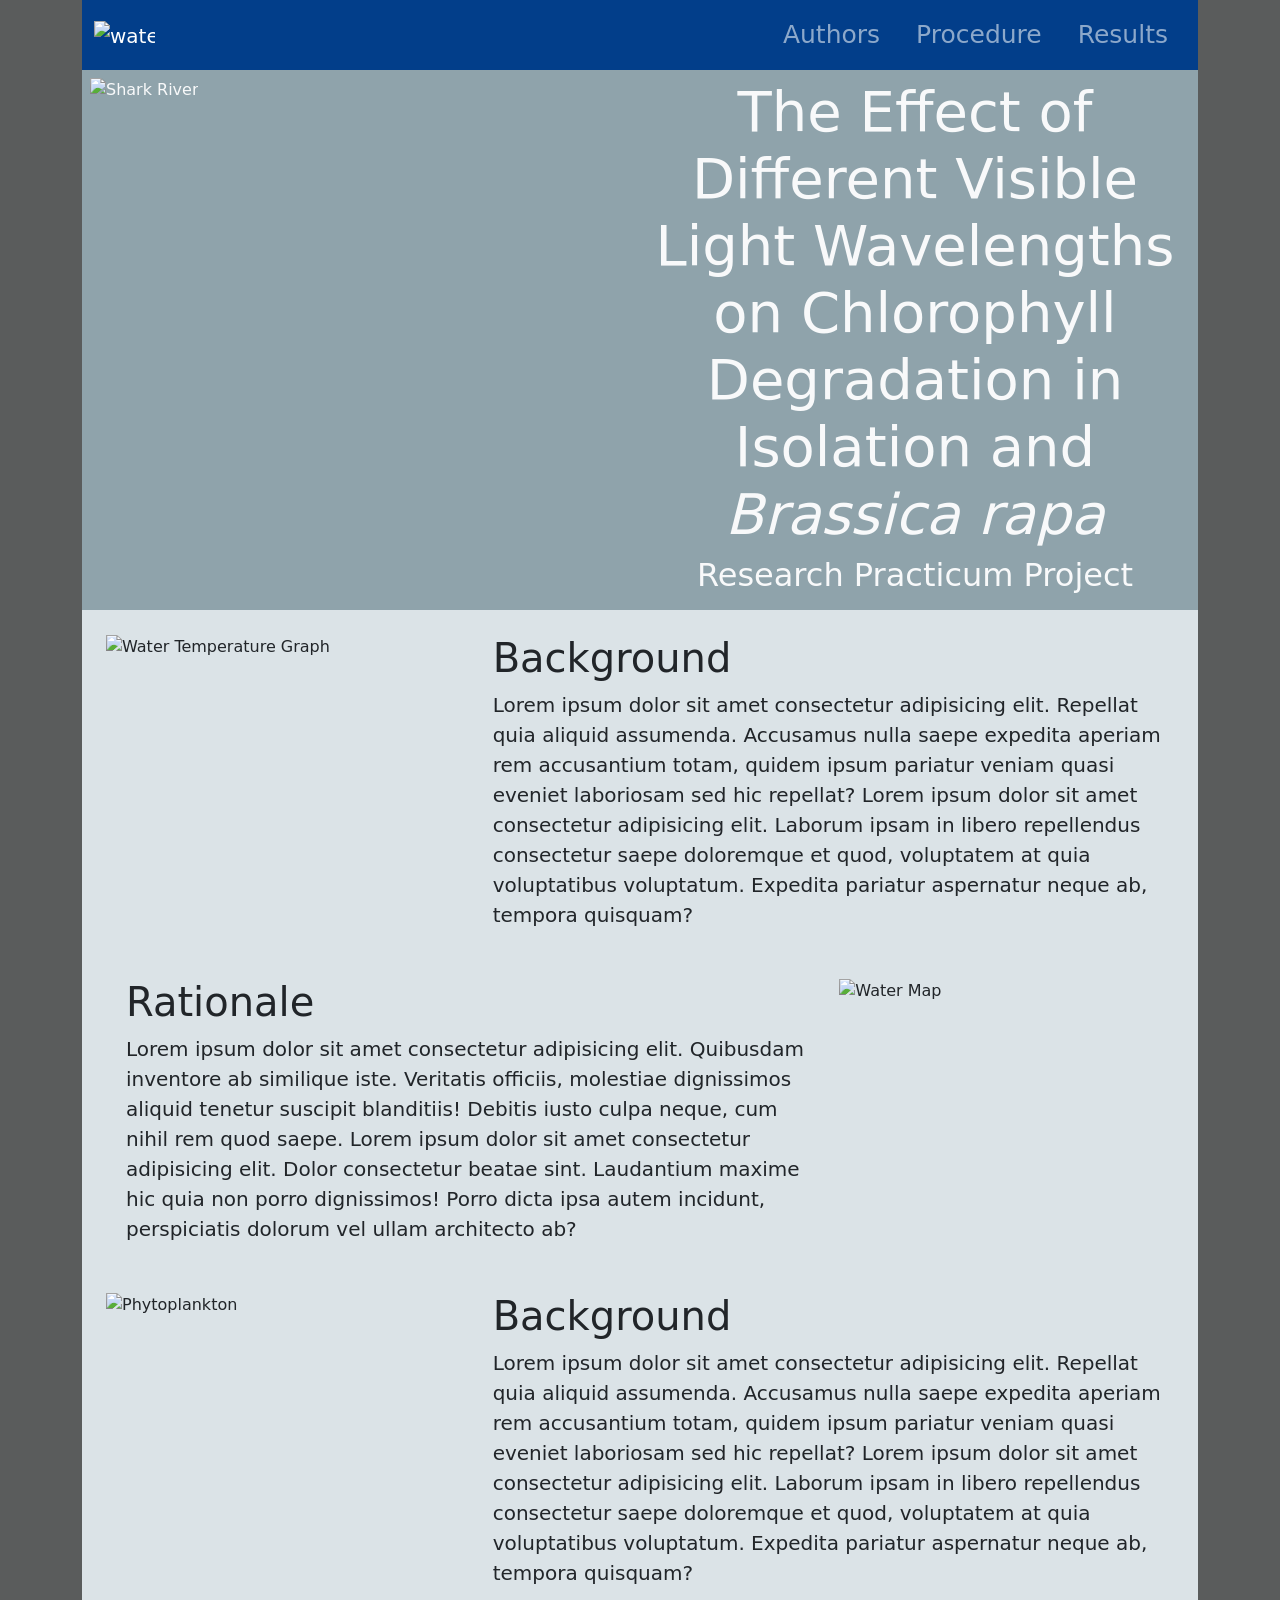
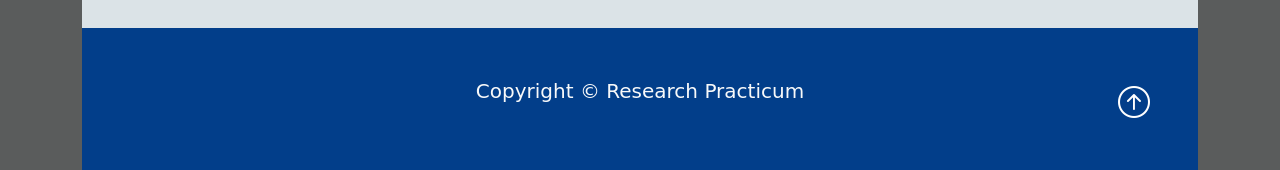
==== index.html @ 035a1fd1 "First Content Revision Changed HTML content to reflect research project; more changes are still pend" ====
<!DOCTYPE html>
<html lang="en">

<head>
    <meta charset="UTF-8">
    <meta name="viewport" content="width=device-width, initial-scale=1.0">
    <title>Activity 2.1.5-Demo</title>
    <link href="https://cdn.jsdelivr.net/npm/bootstrap@5.3.8/dist/css/bootstrap.min.css" rel="stylesheet"
        integrity="sha384-sRIl4kxILFvY47J16cr9ZwB07vP4J8+LH7qKQnuqkuIAvNWLzeN8tE5YBujZqJLB" crossorigin="anonymous">

    <link rel="stylesheet" href="https://cdn.jsdelivr.net/npm/bootstrap-icons@1.13.1/font/bootstrap-icons.min.css">

    <link rel="stylesheet" href="styles.css">

    <script src="https://cdn.jsdelivr.net/npm/bootstrap@5.3.8/dist/js/bootstrap.bundle.min.js"
        integrity="sha384-FKyoEForCGlyvwx9Hj09JcYn3nv7wiPVlz7YYwJrWVcXK/BmnVDxM+D2scQbITxI"
        crossorigin="anonymous"></script>
</head>

<body class="body">
    <div class="container-lg min-vh-100">
        <header>
            <!-- Navbar -->
            <nav class="navbar navbar-expand-lg nav-background-color" data-bs-theme="dark">
                <div class="container">
                    <a href="#" class="navbar-brand"> <!-- Website Brand -->
                        <img src="img/droplet.png" alt="water logo" class="d-inline-block align-text-top w-50">
                    </a>

                    <!-- Hamburger Menu Button -->
                    <button class="navbar-toggler" type="button" data-bs-toggle="collapse" data-bs-target="#navmenu">
                        <span class="navbar-toggler-icon"></span>
                    </button>

                    <!-- Collapsible navbar menu with custom hover underline CSS animation -->
                    <div class="collapse navbar-collapse" id="navmenu"> <!-- Links to hamburger icon -->
                        <ul class="navbar-nav ms-auto"> <!-- ms-auto provides auto margin spacing -->
                            <li class="nav-itm">
                                <a href="authors.html"
                                    class="nav-link hover-underline-animation nav-menu-item">Authors</a>
                            </li>
                            <li class="nav-itm">
                                <a href="procedure.html"
                                    class="nav-link hover-underline-animation nav-menu-item">Procedure</a>
                            </li>
                            <li class="nav-itm">
                                <a href="results.html"
                                    class="nav-link hover-underline-animation nav-menu-item">Results</a>
                            </li>
                        </ul>
                    </div>
                </div>
            </nav>
        </header>

        <!-- Showcase -->
        <section class="showcase text-light p-2 text-center">
            <div class="container">
                <div class="row">
                    <div class="col-sm-6 p-0 d-flex align-center">
                        <img src="img/img-5509.jpg" alt="Shark River" class="img-fluid">
                        <!-- img-fluid won't expand image larger than the container and will scale
                             appropriately if the browster gets narrower than the image's set width -->
                    </div>
                    <div class="col-sm-6 p-0 d-flex align-center">
                        <div class="container">
                            <h1 class="display-4">The Effect of Different Visible Light Wavelengths on Chlorophyll Degradation in Isolation and <em>Brassica rapa</em></h1>
                            <!-- display-4 will make the <h1> stand out -->
                            <h2>Research Practicum Project</h2>
                        </div>
                    </div>
                </div>
            </div>
        </section>

        <!--Overview-->
        <section class="overview text-dark p-2 text-left">
            <div class="container">
                <div class="row">
                    <div class="col-sm-4 p-3">
                        <img src="img/19418.jpeg" alt="Water Temperature Graph" class="img-fluid">
                    </div>
                    <div class="col-sm-8 p-3">
                        <h1 class="overview-left-padding">Background</h1> <!-- overview-left-padding-->
                        <p class="lead overview-font overview-left-padding">
                            Lorem ipsum dolor sit amet consectetur adipisicing elit. Repellat quia aliquid assumenda.
                            Accusamus nulla saepe expedita aperiam rem accusantium totam, quidem ipsum pariatur veniam 
                            quasi eveniet laboriosam sed hic repellat? Lorem ipsum dolor sit amet consectetur adipisicing elit.
                            Laborum ipsam in libero repellendus consectetur saepe doloremque et quod, voluptatem at quia
                            voluptatibus voluptatum. Expedita pariatur aspernatur neque ab, tempora quisquam?
                        </p>
                    </div>
                </div>

                <div class="row">
                    <div class="col-sm-8 p-3">
                        <h1 class="overview-left-padding">Rationale</h1> <!-- overview-left-padding-->
                        <p class="lead overview-font overview-left-padding">
                            Lorem ipsum dolor sit amet consectetur adipisicing elit. Quibusdam inventore ab similique iste.
                            Veritatis officiis, molestiae dignissimos aliquid tenetur suscipit blanditiis! Debitis iusto culpa neque,
                            cum nihil rem quod saepe. Lorem ipsum dolor sit amet consectetur adipisicing elit. Dolor consectetur beatae sint.
                            Laudantium maxime hic quia non porro dignissimos! Porro dicta ipsa autem incidunt, perspiciatis dolorum vel ullam architecto ab?
                        </p>
                    </div>
                    <div class="col-sm-4 p-3">
                        <img src="img/watermap.jpg" alt="Water Map" class="img-fluid">
                    </div>
                </div>

                <div class="row">
                    <div class="col-sm-4 p-3">
                        <img src="img/phytoplankton-pnas.jpg" alt="Phytoplankton" class="img-fluid">
                    </div>
                    <div class="col-sm-8 p-3">
                        <h1 class="overview-left-padding">Background</h1> <!-- overview-left-padding-->
                        <p class="lead overview-font overview-left-padding">
                            Lorem ipsum dolor sit amet consectetur adipisicing elit.
                            Repellat quia aliquid assumenda. Accusamus nulla saepe expedita aperiam rem accusantium totam,
                            quidem ipsum pariatur veniam quasi eveniet laboriosam sed hic repellat? Lorem ipsum dolor sit amet consectetur adipisicing elit.
                            Laborum ipsam in libero repellendus consectetur saepe doloremque et quod, voluptatem at quia voluptatibus voluptatum.
                            Expedita pariatur aspernatur neque ab, tempora quisquam?
                        </p>
                    </div>
                </div>
            </div>
        </section>

        <footer class="p-5 footer text-light text-center position-relative">
            <div class="container">
                <p class="lead">Copyright &copy; Research Practicum</p>
                <a href="#" class="position-absolute bottom-0 end-0 p-5">
                    <i class="bi bi-arrow-up-circle h2 icon-white"></i>
                </a>
            </div>
        </footer>
    </div>
</body>

</html>
---- styles.css ----
/* ----------------- Class CSS ----------------- */

.about{
    width:400px;
    margin: auto;
}

.about-team{
    color:rgb(82, 81, 81)
}

.authors{
    background-color: #dbe3e7;
}

.body{
    background-color: rgb(90, 92, 92);
}

.chartjs-sample{
    background-color: #8fa3ab;
}

.footer{                
    background-color: #023E8A;
}

.icon-white{            /* Arrow icon at bottom of page */
    color: #FFFFFF;
}

.nav-background-color{   /* navbar background color */
    background-color: #023E8A;
}

.nav-menu-item{               /* navbar link text properties */
    font-size:25px;
    margin-left: 10px;
    margin-right: 10px;
}

.overview{
    background-color: #dbe3e7;
}

.overview-left-padding{
    padding-left: 20px;
}

.overview-right-padding{  
    padding-right: 20px;
}

.procedure{
    background-color: #dbe3e7;
    padding: 1px;
}

.showcase{
    background-color: #8fa3ab; /*#0096c7*/
}

/* ----------------- ID CSS ----------------- */

/* -----------------Underline Animation CSS -----------------*/
#chart-wrapper{
    margin: auto;
    padding: 10px; 
    min-height: 400px;
    background-color: whitesmoke !important;
    justify-content: center;
    align-items: center;  
}



.hover-underline-animation {
    display: inline-block;
    position: relative;
    /*color: #0087ca;*/
  }
  
.hover-underline-animation:after {
    content: '';
    position: absolute;
    width: 100%;
    transform: scaleX(0);
    height: 2px;
    bottom: 0;
    left: 0;
    background-color: #eae6e6;
    /*transform-origin: bottom right;*/
    transition: transform 0.35s ease-out;
}
  
.hover-underline-animation:hover:after {
    transform: scaleX(1);
    /*transform-origin: bottom left;*/
}
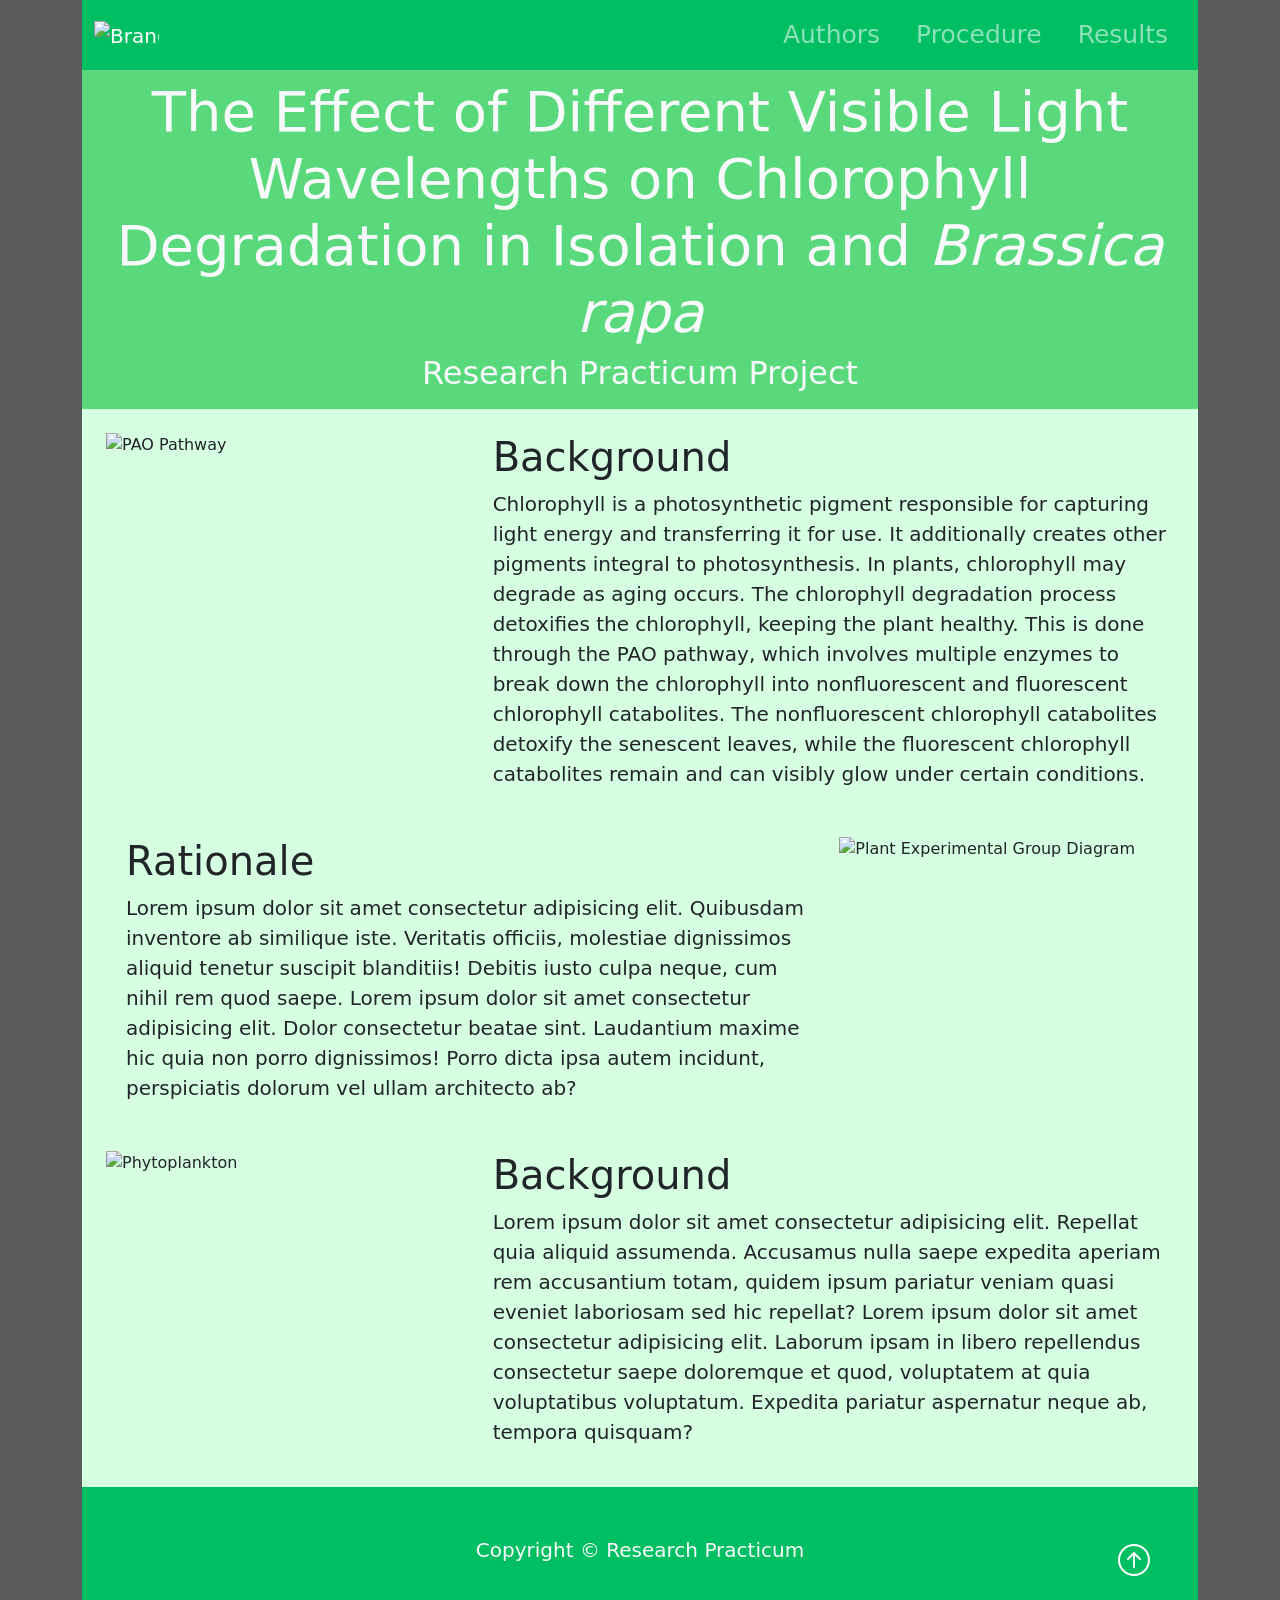
==== commit 5c6782ec: "Third Content Revision + CSS Transitions - included background content on main page - renamed image " ====
--- a/index.html
+++ b/index.html
@@ -24,7 +24,7 @@
             <nav class="navbar navbar-expand-lg nav-background-color" data-bs-theme="dark">
                 <div class="container">
                     <a href="#" class="navbar-brand"> <!-- Website Brand -->
-                        <img src="img/droplet.png" alt="water logo" class="d-inline-block align-text-top w-50">
+                        <img src="img/droplet.png" alt="Brand Logo" class="d-inline-block align-text-top w-50">
                     </a>
 
                     <!-- Hamburger Menu Button -->
@@ -57,12 +57,7 @@
         <section class="showcase text-light p-2 text-center">
             <div class="container">
                 <div class="row">
-                    <div class="col-sm-6 p-0 d-flex align-center">
-                        <img src="img/img-5509.jpg" alt="Shark River" class="img-fluid">
-                        <!-- img-fluid won't expand image larger than the container and will scale
-                             appropriately if the browster gets narrower than the image's set width -->
-                    </div>
-                    <div class="col-sm-6 p-0 d-flex align-center">
+                    <div class="col-sm-12 p-0 d-flex align-center">
                         <div class="container">
                             <h1 class="display-4">The Effect of Different Visible Light Wavelengths on Chlorophyll Degradation in Isolation and <em>Brassica rapa</em></h1>
                             <!-- display-4 will make the <h1> stand out -->
@@ -78,16 +73,15 @@
             <div class="container">
                 <div class="row">
                     <div class="col-sm-4 p-3">
-                        <img src="img/19418.jpeg" alt="Water Temperature Graph" class="img-fluid">
+                        <img src="img/19418.jpeg" alt="PAO Pathway" class="img-fluid img-trans">
                     </div>
                     <div class="col-sm-8 p-3">
                         <h1 class="overview-left-padding">Background</h1> <!-- overview-left-padding-->
                         <p class="lead overview-font overview-left-padding">
-                            Lorem ipsum dolor sit amet consectetur adipisicing elit. Repellat quia aliquid assumenda.
-                            Accusamus nulla saepe expedita aperiam rem accusantium totam, quidem ipsum pariatur veniam 
-                            quasi eveniet laboriosam sed hic repellat? Lorem ipsum dolor sit amet consectetur adipisicing elit.
-                            Laborum ipsam in libero repellendus consectetur saepe doloremque et quod, voluptatem at quia
-                            voluptatibus voluptatum. Expedita pariatur aspernatur neque ab, tempora quisquam?
+                            Chlorophyll is a photosynthetic pigment responsible for capturing light energy and transferring it for use. It additionally creates other pigments integral to photosynthesis.
+                            In plants, chlorophyll may degrade as aging occurs. The chlorophyll degradation process detoxifies the chlorophyll, keeping the plant healthy. This is done through the PAO pathway, 
+                            which involves multiple enzymes to break down the chlorophyll into nonfluorescent and fluorescent chlorophyll catabolites. The nonfluorescent chlorophyll catabolites detoxify the senescent leaves, 
+                            while the fluorescent chlorophyll catabolites remain and can visibly glow under certain conditions.
                         </p>
                     </div>
                 </div>
@@ -103,13 +97,13 @@
                         </p>
                     </div>
                     <div class="col-sm-4 p-3">
-                        <img src="img/watermap.jpg" alt="Water Map" class="img-fluid">
+                        <img src="img/watermap.jpg" alt="Plant Experimental Group Diagram" class="img-fluid img-trans">
                     </div>
                 </div>
 
                 <div class="row">
                     <div class="col-sm-4 p-3">
-                        <img src="img/phytoplankton-pnas.jpg" alt="Phytoplankton" class="img-fluid">
+                        <img src="img/phytoplankton-pnas.jpg" alt="Phytoplankton" class="img-fluid img-trans">
                     </div>
                     <div class="col-sm-8 p-3">
                         <h1 class="overview-left-padding">Background</h1> <!-- overview-left-padding-->
--- a/styles.css
+++ b/styles.css
@@ -1,8 +1,13 @@
 /* ----------------- Class CSS ----------------- */
 
-.about{
+.about {
     width:400px;
     margin: auto;
+    transition: transform 0.5s cubic-bezier(0.175, 0.885, 0.32, 1.875) 0s;
+}   
+
+.about:hover {
+    transform: rotate(5deg);
 }
 
 .about-team{
@@ -10,7 +15,7 @@
 }
 
 .authors{
-    background-color: #dbe3e7;
+    background-color: #d6ffe1;
 }
 
 .body{
@@ -22,15 +27,23 @@
 }
 
 .footer{                
-    background-color: #023E8A;
+    background-color: #00bf63;
 }
 
 .icon-white{            /* Arrow icon at bottom of page */
     color: #FFFFFF;
 }
 
+.img-trans {
+    transition: transform 0.5s cubic-bezier(0.175, 0.885, 0.32, 1.875) 0s;
+}
+
+.img-trans:hover {
+    transform: rotate(5deg);
+}
+
 .nav-background-color{   /* navbar background color */
-    background-color: #023E8A;
+    background-color: #00bf63;
 }
 
 .nav-menu-item{               /* navbar link text properties */
@@ -40,7 +53,7 @@
 }
 
 .overview{
-    background-color: #dbe3e7;
+    background-color: #d6ffe1;
 }
 
 .overview-left-padding{
@@ -52,12 +65,12 @@
 }
 
 .procedure{
-    background-color: #dbe3e7;
+    background-color: #d6ffe1;
     padding: 1px;
 }
 
 .showcase{
-    background-color: #8fa3ab; /*#0096c7*/
+    background-color: #59d97c; /*#0096c7*/
 }
 
 /* ----------------- ID CSS ----------------- */
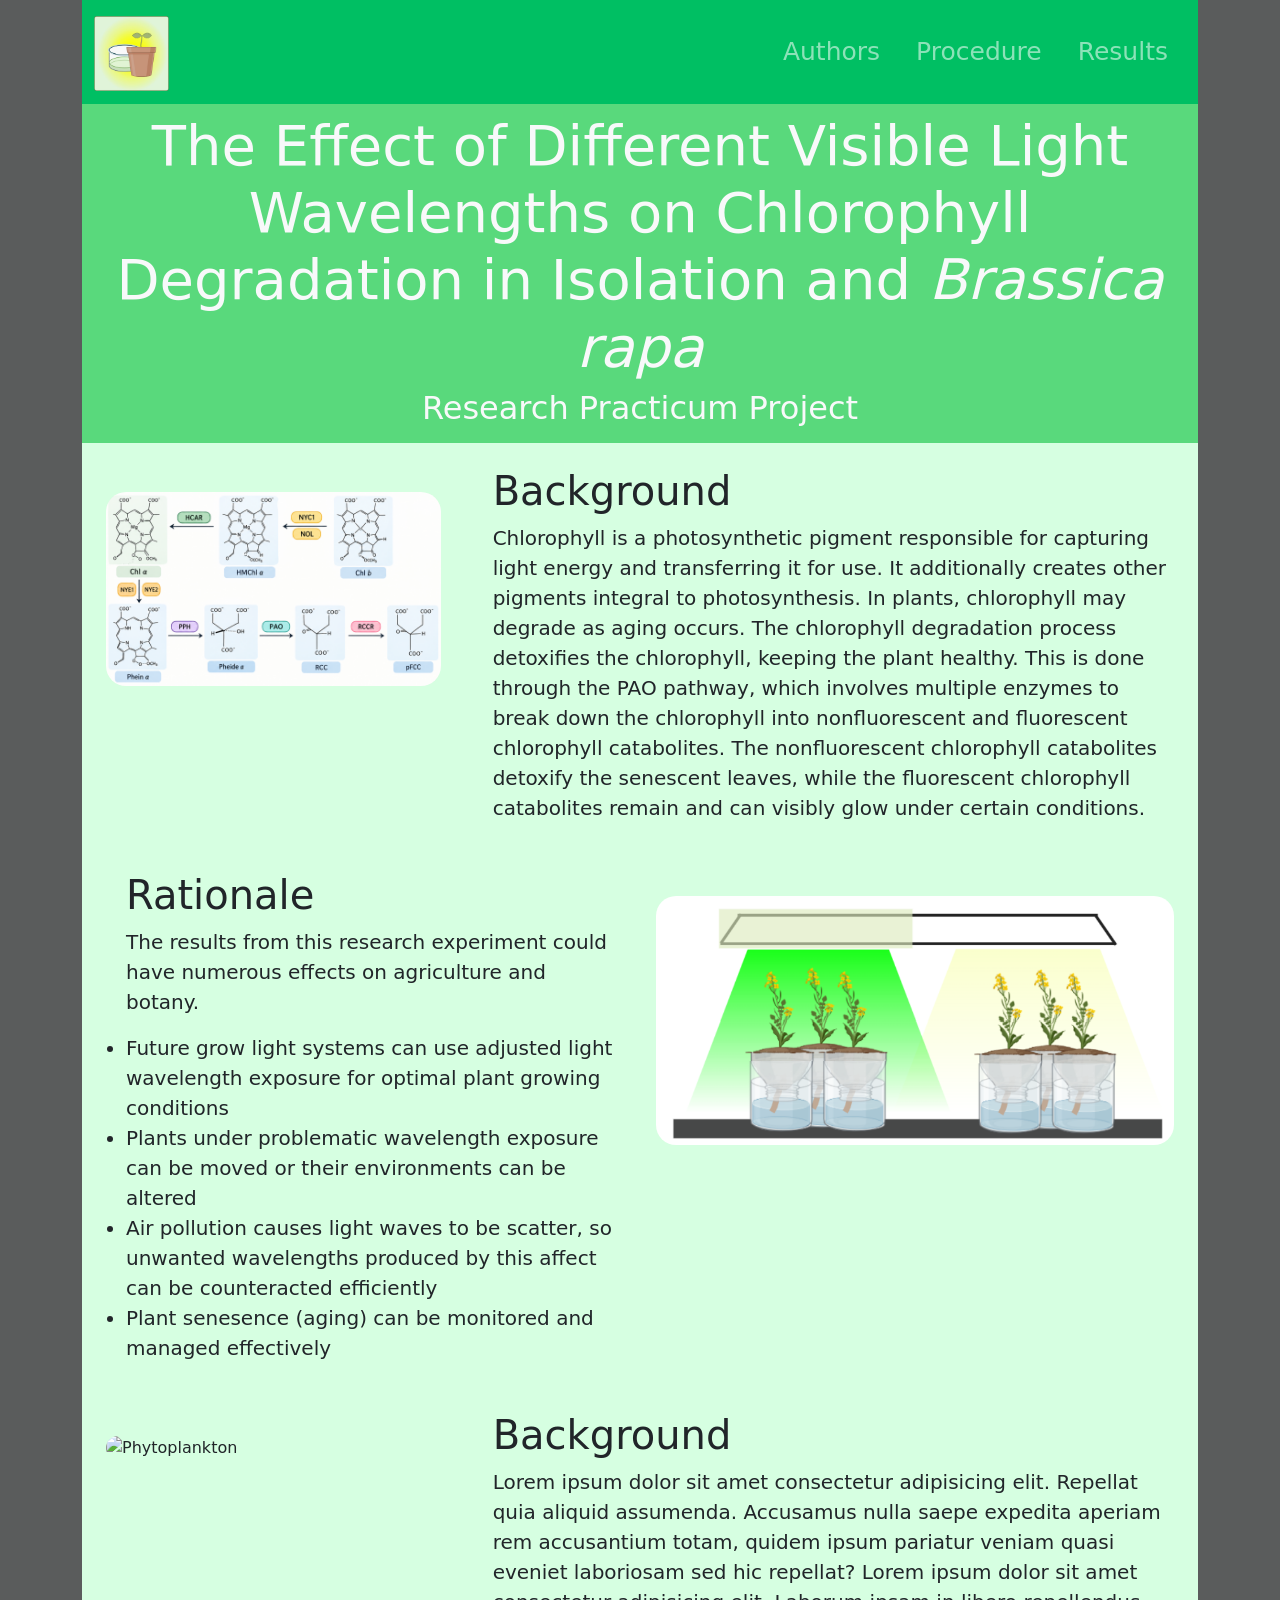
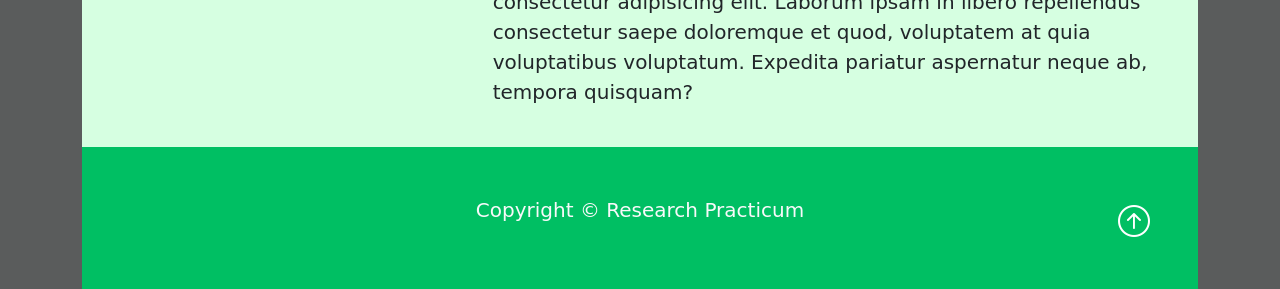
==== commit 5191ca76: "Fourth Content Revision - added images for author cards - added image for PAO pathway and image of g" ====
--- a/index.html
+++ b/index.html
@@ -24,7 +24,7 @@
             <nav class="navbar navbar-expand-lg nav-background-color" data-bs-theme="dark">
                 <div class="container">
                     <a href="#" class="navbar-brand"> <!-- Website Brand -->
-                        <img src="img/droplet.png" alt="Brand Logo" class="d-inline-block align-text-top w-50">
+                        <img src="img/brandlogo.png" alt="Brand Logo" class="d-inline-block align-text-top brand">
                     </a>
 
                     <!-- Hamburger Menu Button -->
@@ -59,7 +59,8 @@
                 <div class="row">
                     <div class="col-sm-12 p-0 d-flex align-center">
                         <div class="container">
-                            <h1 class="display-4">The Effect of Different Visible Light Wavelengths on Chlorophyll Degradation in Isolation and <em>Brassica rapa</em></h1>
+                            <h1 class="display-4">The Effect of Different Visible Light Wavelengths on Chlorophyll
+                                Degradation in Isolation and <em>Brassica rapa</em></h1>
                             <!-- display-4 will make the <h1> stand out -->
                             <h2>Research Practicum Project</h2>
                         </div>
@@ -73,31 +74,40 @@
             <div class="container">
                 <div class="row">
                     <div class="col-sm-4 p-3">
-                        <img src="img/19418.jpeg" alt="PAO Pathway" class="img-fluid img-trans">
+                        <img src="img/PAO.png" alt="PAO Pathway" class="img-fluid img-trans">
                     </div>
                     <div class="col-sm-8 p-3">
                         <h1 class="overview-left-padding">Background</h1> <!-- overview-left-padding-->
                         <p class="lead overview-font overview-left-padding">
-                            Chlorophyll is a photosynthetic pigment responsible for capturing light energy and transferring it for use. It additionally creates other pigments integral to photosynthesis.
-                            In plants, chlorophyll may degrade as aging occurs. The chlorophyll degradation process detoxifies the chlorophyll, keeping the plant healthy. This is done through the PAO pathway, 
-                            which involves multiple enzymes to break down the chlorophyll into nonfluorescent and fluorescent chlorophyll catabolites. The nonfluorescent chlorophyll catabolites detoxify the senescent leaves, 
-                            while the fluorescent chlorophyll catabolites remain and can visibly glow under certain conditions.
+                            Chlorophyll is a photosynthetic pigment responsible for capturing light energy and
+                            transferring it for use. It additionally creates other pigments integral to photosynthesis.
+                            In plants, chlorophyll may degrade as aging occurs. The chlorophyll degradation process
+                            detoxifies the chlorophyll, keeping the plant healthy. This is done through the PAO pathway,
+                            which involves multiple enzymes to break down the chlorophyll into nonfluorescent and
+                            fluorescent chlorophyll catabolites. The nonfluorescent chlorophyll catabolites detoxify the
+                            senescent leaves,
+                            while the fluorescent chlorophyll catabolites remain and can visibly glow under certain
+                            conditions.
                         </p>
                     </div>
                 </div>
 
                 <div class="row">
-                    <div class="col-sm-8 p-3">
+                    <div class="col-sm-6 p-3">
                         <h1 class="overview-left-padding">Rationale</h1> <!-- overview-left-padding-->
                         <p class="lead overview-font overview-left-padding">
-                            Lorem ipsum dolor sit amet consectetur adipisicing elit. Quibusdam inventore ab similique iste.
-                            Veritatis officiis, molestiae dignissimos aliquid tenetur suscipit blanditiis! Debitis iusto culpa neque,
-                            cum nihil rem quod saepe. Lorem ipsum dolor sit amet consectetur adipisicing elit. Dolor consectetur beatae sint.
-                            Laudantium maxime hic quia non porro dignissimos! Porro dicta ipsa autem incidunt, perspiciatis dolorum vel ullam architecto ab?
+                            The results from this research experiment could have numerous effects on agriculture and botany.
                         </p>
+                        <ul class="lead overview-font overview-left-padding">
+                            <li>Future grow light systems can use adjusted light wavelength exposure for optimal plant growing conditions</li>
+                            <li>Plants under problematic wavelength exposure can be moved or their environments can be altered</li>
+                            <li>Air pollution causes light waves to be scatter, so unwanted wavelengths produced by this affect can be counteracted efficiently</li>
+                            <li>Plant senesence (aging) can be monitored and managed effectively</li>
+                        </ul>
                     </div>
-                    <div class="col-sm-4 p-3">
-                        <img src="img/watermap.jpg" alt="Plant Experimental Group Diagram" class="img-fluid img-trans">
+                    <div class="col-sm-6 p-3">
+                        <img src="img/plant-exp-group.png" alt="Plant Experimental Group Diagram"
+                            class="img-fluid img-trans">
                     </div>
                 </div>
 
@@ -109,9 +119,12 @@
                         <h1 class="overview-left-padding">Background</h1> <!-- overview-left-padding-->
                         <p class="lead overview-font overview-left-padding">
                             Lorem ipsum dolor sit amet consectetur adipisicing elit.
-                            Repellat quia aliquid assumenda. Accusamus nulla saepe expedita aperiam rem accusantium totam,
-                            quidem ipsum pariatur veniam quasi eveniet laboriosam sed hic repellat? Lorem ipsum dolor sit amet consectetur adipisicing elit.
-                            Laborum ipsam in libero repellendus consectetur saepe doloremque et quod, voluptatem at quia voluptatibus voluptatum.
+                            Repellat quia aliquid assumenda. Accusamus nulla saepe expedita aperiam rem accusantium
+                            totam,
+                            quidem ipsum pariatur veniam quasi eveniet laboriosam sed hic repellat? Lorem ipsum dolor
+                            sit amet consectetur adipisicing elit.
+                            Laborum ipsam in libero repellendus consectetur saepe doloremque et quod, voluptatem at quia
+                            voluptatibus voluptatum.
                             Expedita pariatur aspernatur neque ab, tempora quisquam?
                         </p>
                     </div>
--- a/styles.css
+++ b/styles.css
@@ -22,6 +22,11 @@
     background-color: rgb(90, 92, 92);
 }
 
+.brand {
+    width: 75px;
+    height: 75px;
+}
+
 .chartjs-sample{
     background-color: #8fa3ab;
 }
@@ -35,6 +40,8 @@
 }
 
 .img-trans {
+    margin-top: 25px;
+    border-radius: 20px;
     transition: transform 0.5s cubic-bezier(0.175, 0.885, 0.32, 1.875) 0s;
 }
 
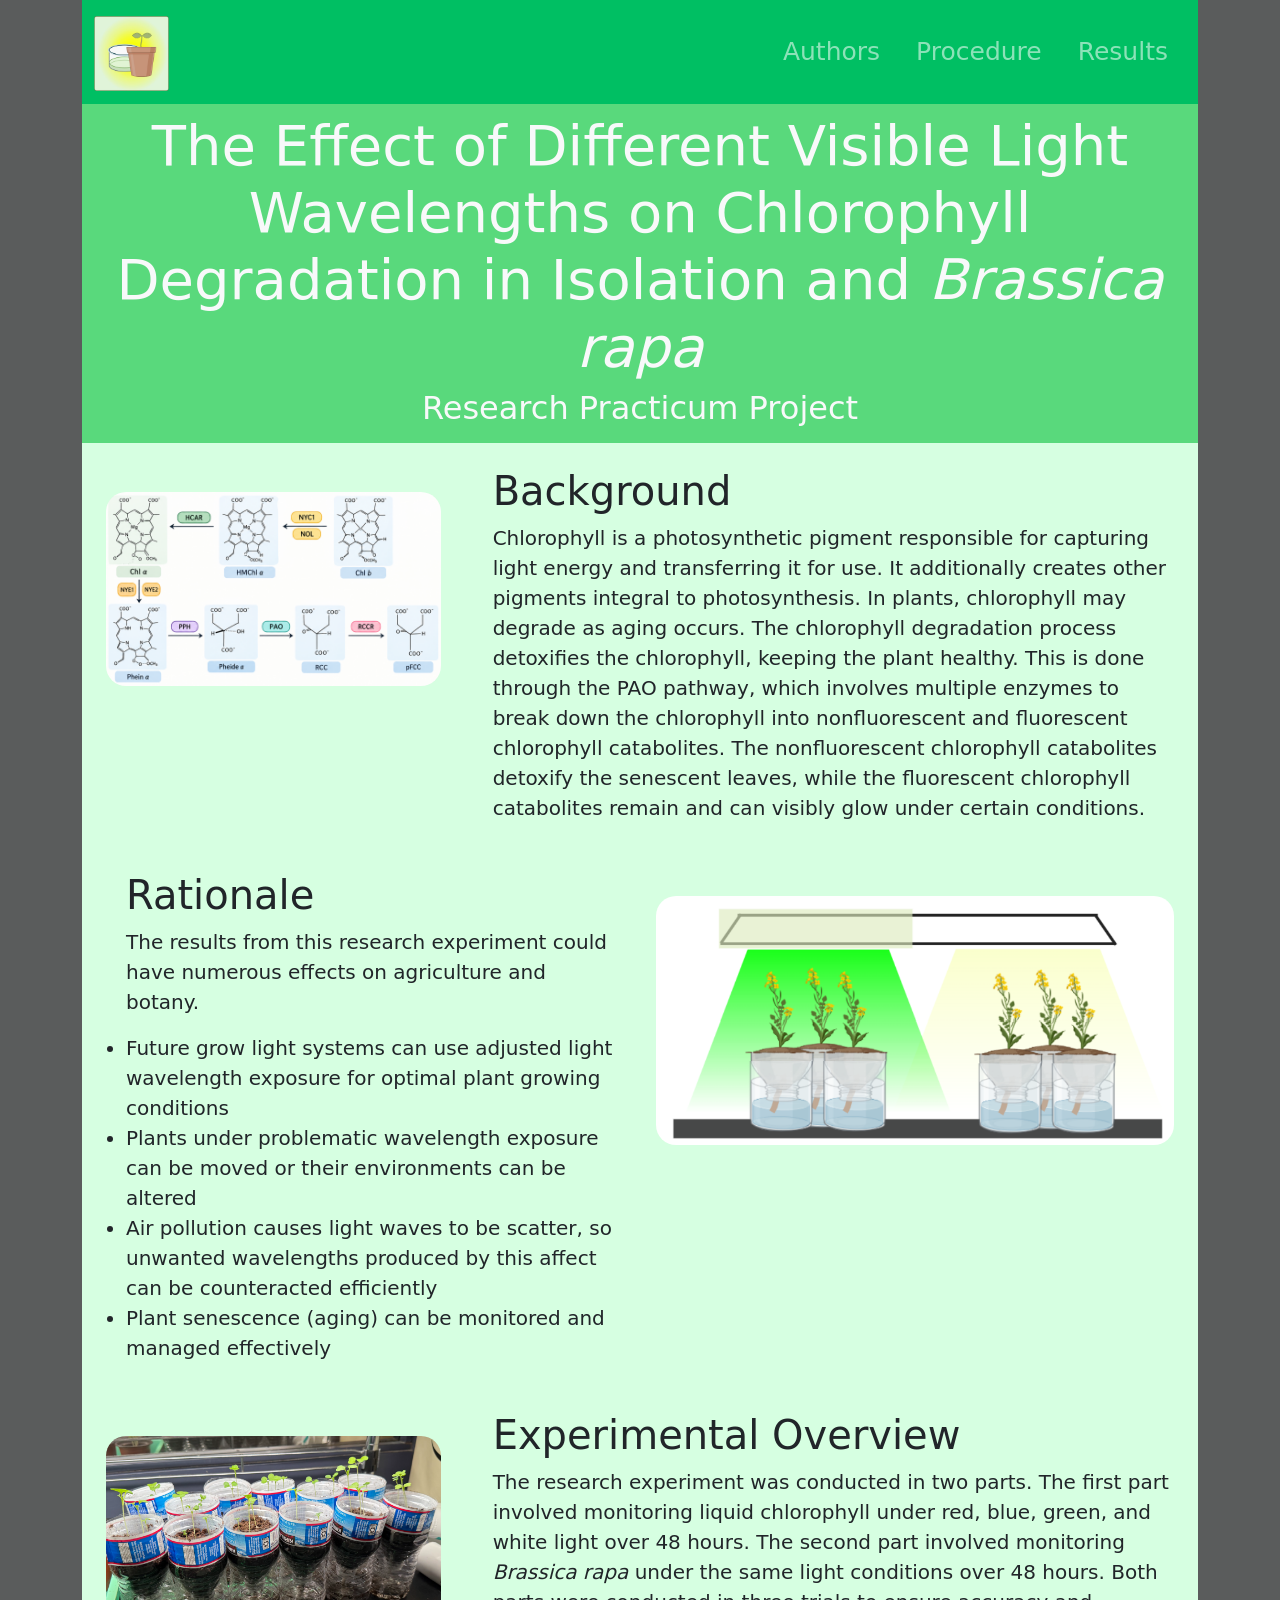
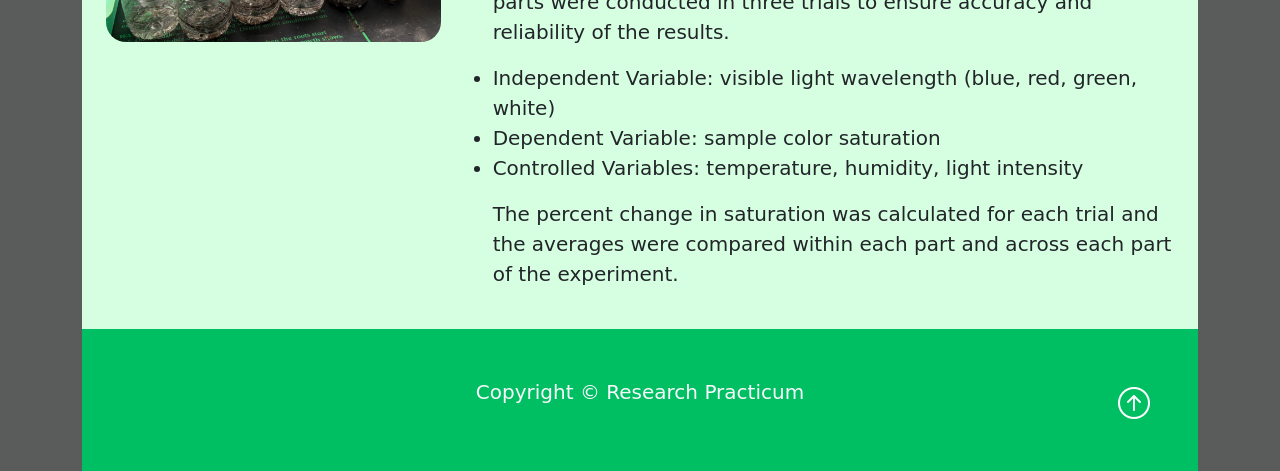
==== commit 95ab4bb6: "Fifth Content Revision -  added final image and content for the main page" ====
--- a/index.html
+++ b/index.html
@@ -96,13 +96,17 @@
                     <div class="col-sm-6 p-3">
                         <h1 class="overview-left-padding">Rationale</h1> <!-- overview-left-padding-->
                         <p class="lead overview-font overview-left-padding">
-                            The results from this research experiment could have numerous effects on agriculture and botany.
+                            The results from this research experiment could have numerous effects on agriculture and
+                            botany.
                         </p>
                         <ul class="lead overview-font overview-left-padding">
-                            <li>Future grow light systems can use adjusted light wavelength exposure for optimal plant growing conditions</li>
-                            <li>Plants under problematic wavelength exposure can be moved or their environments can be altered</li>
-                            <li>Air pollution causes light waves to be scatter, so unwanted wavelengths produced by this affect can be counteracted efficiently</li>
-                            <li>Plant senesence (aging) can be monitored and managed effectively</li>
+                            <li>Future grow light systems can use adjusted light wavelength exposure for optimal plant
+                                growing conditions</li>
+                            <li>Plants under problematic wavelength exposure can be moved or their environments can be
+                                altered</li>
+                            <li>Air pollution causes light waves to be scatter, so unwanted wavelengths produced by this
+                                affect can be counteracted efficiently</li>
+                            <li>Plant senescence (aging) can be monitored and managed effectively</li>
                         </ul>
                     </div>
                     <div class="col-sm-6 p-3">
@@ -113,19 +117,25 @@
 
                 <div class="row">
                     <div class="col-sm-4 p-3">
-                        <img src="img/phytoplankton-pnas.jpg" alt="Phytoplankton" class="img-fluid img-trans">
+                        <img src="img/self-water.png" alt="Self-Watering Plant Systems" class="img-fluid img-trans">
                     </div>
                     <div class="col-sm-8 p-3">
-                        <h1 class="overview-left-padding">Background</h1> <!-- overview-left-padding-->
+                        <h1 class="overview-left-padding">Experimental Overview</h1> <!-- overview-left-padding-->
                         <p class="lead overview-font overview-left-padding">
-                            Lorem ipsum dolor sit amet consectetur adipisicing elit.
-                            Repellat quia aliquid assumenda. Accusamus nulla saepe expedita aperiam rem accusantium
-                            totam,
-                            quidem ipsum pariatur veniam quasi eveniet laboriosam sed hic repellat? Lorem ipsum dolor
-                            sit amet consectetur adipisicing elit.
-                            Laborum ipsam in libero repellendus consectetur saepe doloremque et quod, voluptatem at quia
-                            voluptatibus voluptatum.
-                            Expedita pariatur aspernatur neque ab, tempora quisquam?
+                            The research experiment was conducted in two parts. The first part involved monitoring
+                            liquid
+                            chlorophyll under red, blue, green, and white light over 48 hours. The second part involved
+                            monitoring <em>Brassica rapa</em> under the same light conditions over 48 hours. Both parts
+                            were conducted in three trials to ensure accuracy and reliability of the results.
+                        </p>
+                        <ul class="lead overview-font overview-left-padding">
+                            <li>Independent Variable: visible light wavelength (blue, red, green, white)</li>
+                            <li>Dependent Variable: sample color saturation</li>
+                            <li>Controlled Variables: temperature, humidity, light intensity</li>
+                        </ul>
+                        <p class="lead overview-font overview-left-padding">
+                            The percent change in saturation was calculated for each trial and the averages were compared
+                            within each part and across each part of the experiment.
                         </p>
                     </div>
                 </div>
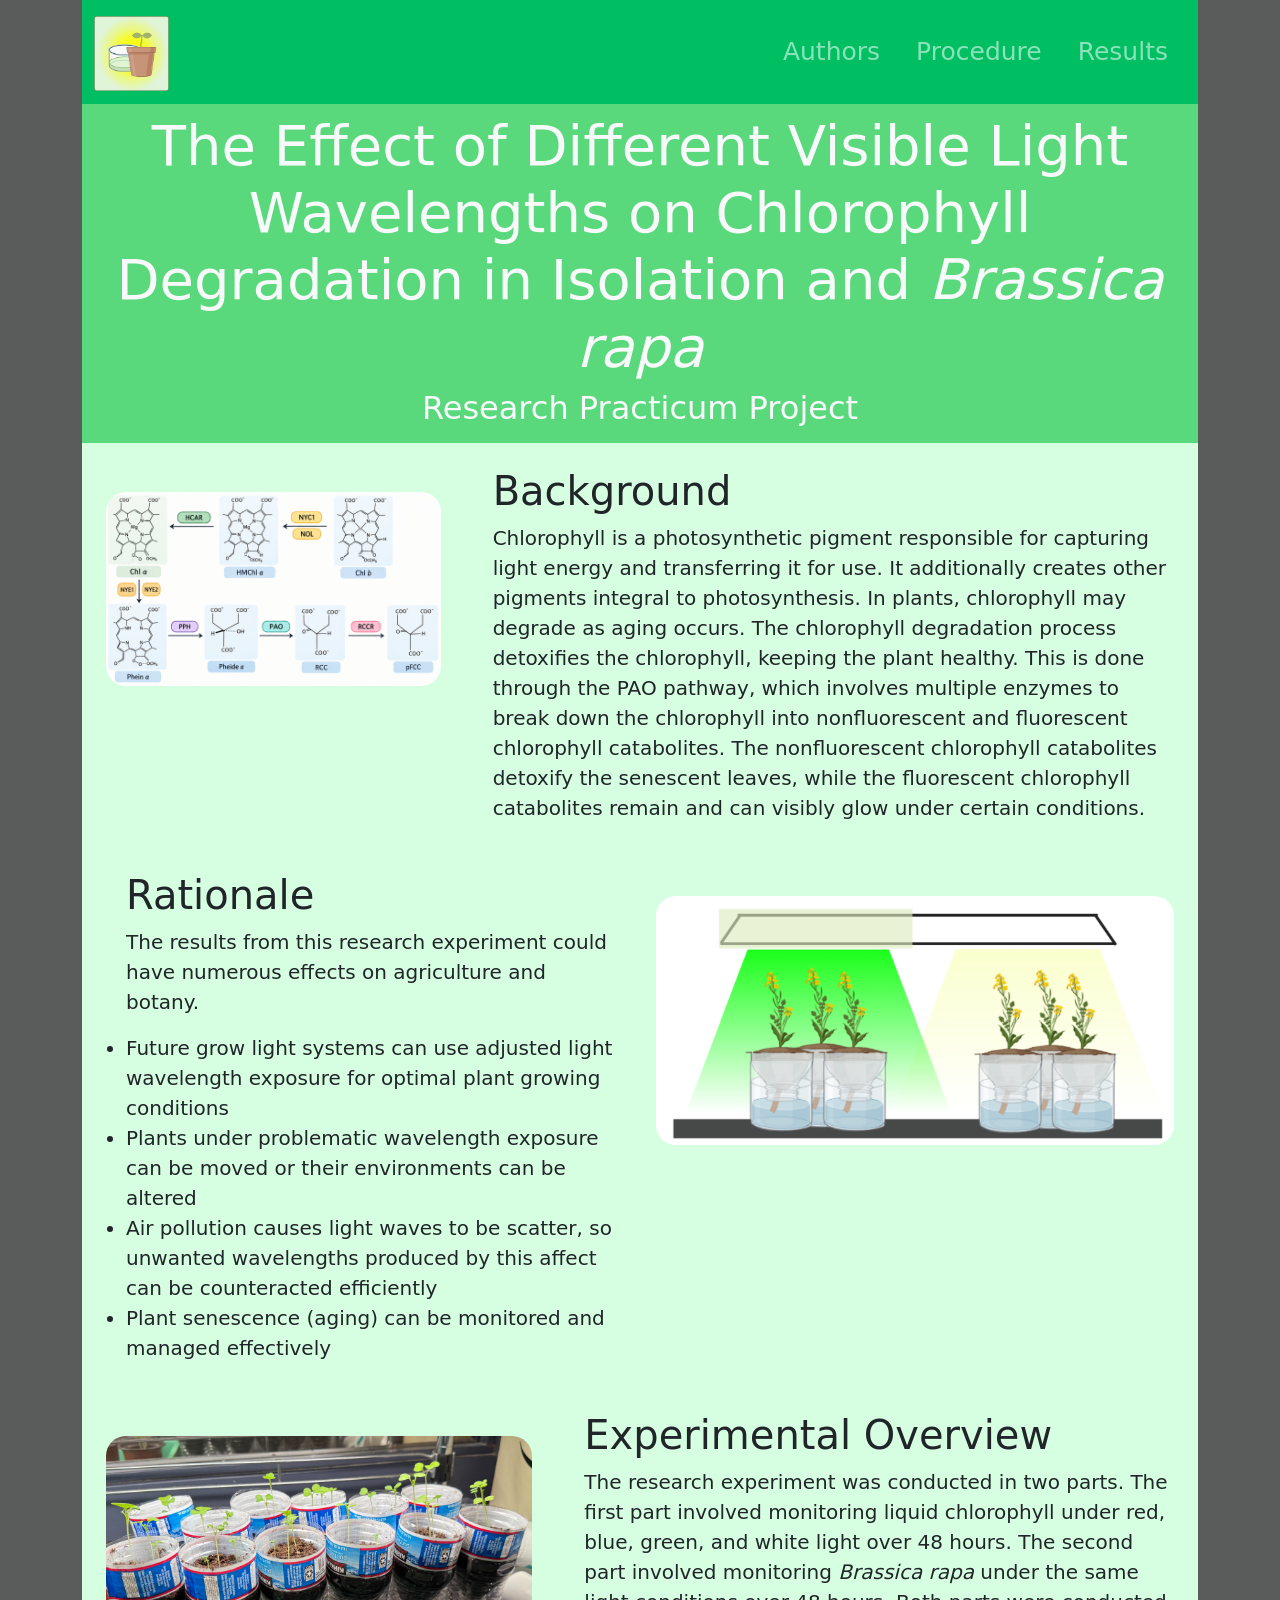
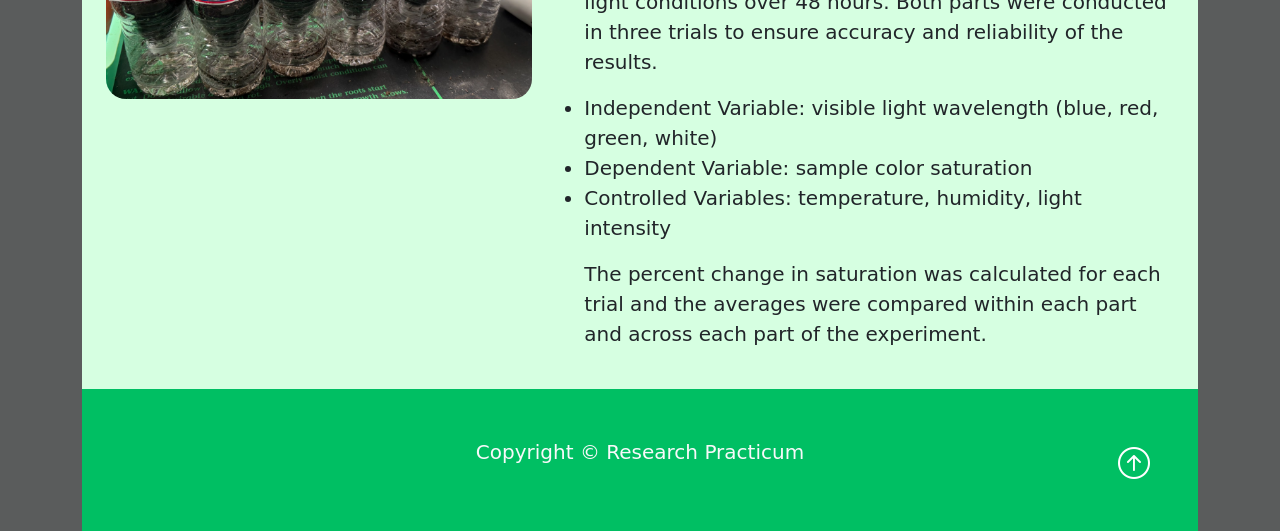
==== commit 4ff9acc7: "Procedure Images - uploaded and included all images for procedure page - create css ruleset to manag" ====
--- a/index.html
+++ b/index.html
@@ -116,10 +116,10 @@
                 </div>
 
                 <div class="row">
-                    <div class="col-sm-4 p-3">
+                    <div class="col-sm-5 p-3">
                         <img src="img/self-water.png" alt="Self-Watering Plant Systems" class="img-fluid img-trans">
                     </div>
-                    <div class="col-sm-8 p-3">
+                    <div class="col-sm-7 p-3">
                         <h1 class="overview-left-padding">Experimental Overview</h1> <!-- overview-left-padding-->
                         <p class="lead overview-font overview-left-padding">
                             The research experiment was conducted in two parts. The first part involved monitoring
--- a/styles.css
+++ b/styles.css
@@ -76,6 +76,11 @@
     padding: 1px;
 }
 
+.procedure-img {
+    width: 250px;
+    border-radius: 20px;
+}
+
 .showcase{
     background-color: #59d97c; /*#0096c7*/
 }
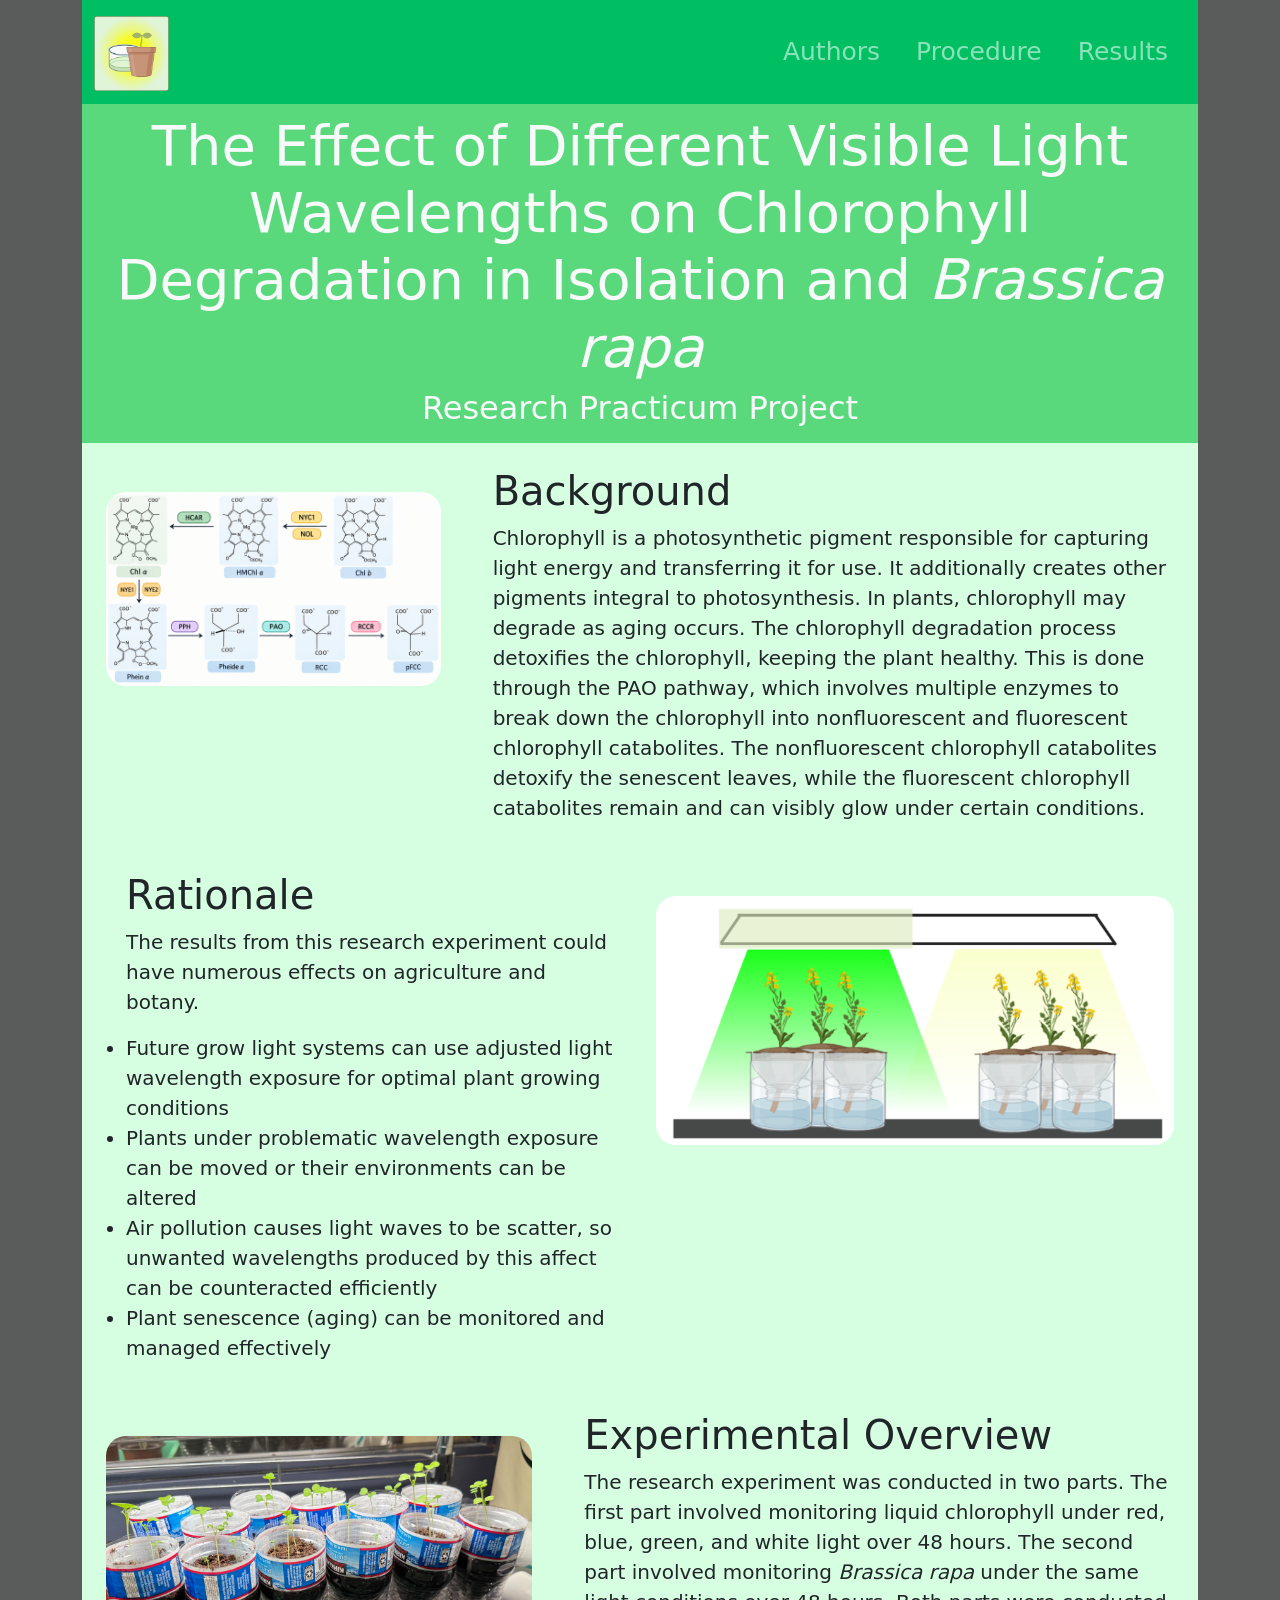
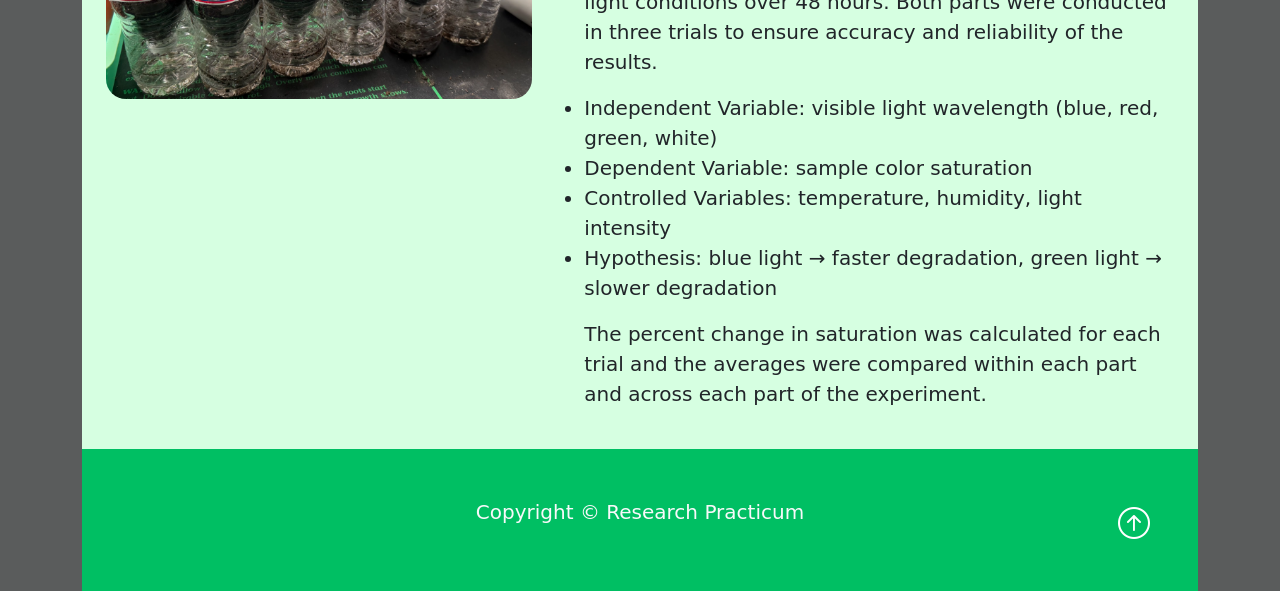
==== commit 5883a13b: "Transition - fix image transition on main page - add hypothesis content in experimental overview sec" ====
--- a/index.html
+++ b/index.html
@@ -74,7 +74,7 @@
             <div class="container">
                 <div class="row">
                     <div class="col-sm-4 p-3">
-                        <img src="img/PAO.png" alt="PAO Pathway" class="img-fluid img-trans">
+                        <img src="img/PAO.png" alt="PAO Pathway" class="img-fluid img-trans-right">
                     </div>
                     <div class="col-sm-8 p-3">
                         <h1 class="overview-left-padding">Background</h1> <!-- overview-left-padding-->
@@ -111,13 +111,13 @@
                     </div>
                     <div class="col-sm-6 p-3">
                         <img src="img/plant-exp-group.png" alt="Plant Experimental Group Diagram"
-                            class="img-fluid img-trans">
+                            class="img-fluid img-trans-left">
                     </div>
                 </div>
 
                 <div class="row">
                     <div class="col-sm-5 p-3">
-                        <img src="img/self-water.png" alt="Self-Watering Plant Systems" class="img-fluid img-trans">
+                        <img src="img/self-water.png" alt="Self-Watering Plant Systems" class="img-fluid img-trans-right">
                     </div>
                     <div class="col-sm-7 p-3">
                         <h1 class="overview-left-padding">Experimental Overview</h1> <!-- overview-left-padding-->
@@ -132,6 +132,7 @@
                             <li>Independent Variable: visible light wavelength (blue, red, green, white)</li>
                             <li>Dependent Variable: sample color saturation</li>
                             <li>Controlled Variables: temperature, humidity, light intensity</li>
+                            <li>Hypothesis: blue light &rarr; faster degradation, green light &rarr; slower degradation</li>
                         </ul>
                         <p class="lead overview-font overview-left-padding">
                             The percent change in saturation was calculated for each trial and the averages were compared
--- a/styles.css
+++ b/styles.css
@@ -6,7 +6,7 @@
     transition: transform 0.5s cubic-bezier(0.175, 0.885, 0.32, 1.875) 0s;
 }   
 
-.about:hover {
+.about:hover{
     transform: rotate(5deg);
 }
 
@@ -39,14 +39,24 @@
     color: #FFFFFF;
 }
 
-.img-trans {
+.img-trans-right {
     margin-top: 25px;
     border-radius: 20px;
     transition: transform 0.5s cubic-bezier(0.175, 0.885, 0.32, 1.875) 0s;
 }
 
-.img-trans:hover {
+.img-trans-right:hover {
     transform: rotate(5deg);
+}
+
+.img-trans-left {
+    margin-top: 25px;
+    border-radius: 20px;
+    transition: transform 0.5s cubic-bezier(0.175, 0.885, 0.32, 1.875) 0s;
+}
+
+.img-trans-left:hover {
+    transform: rotate(-5deg);
 }
 
 .nav-background-color{   /* navbar background color */
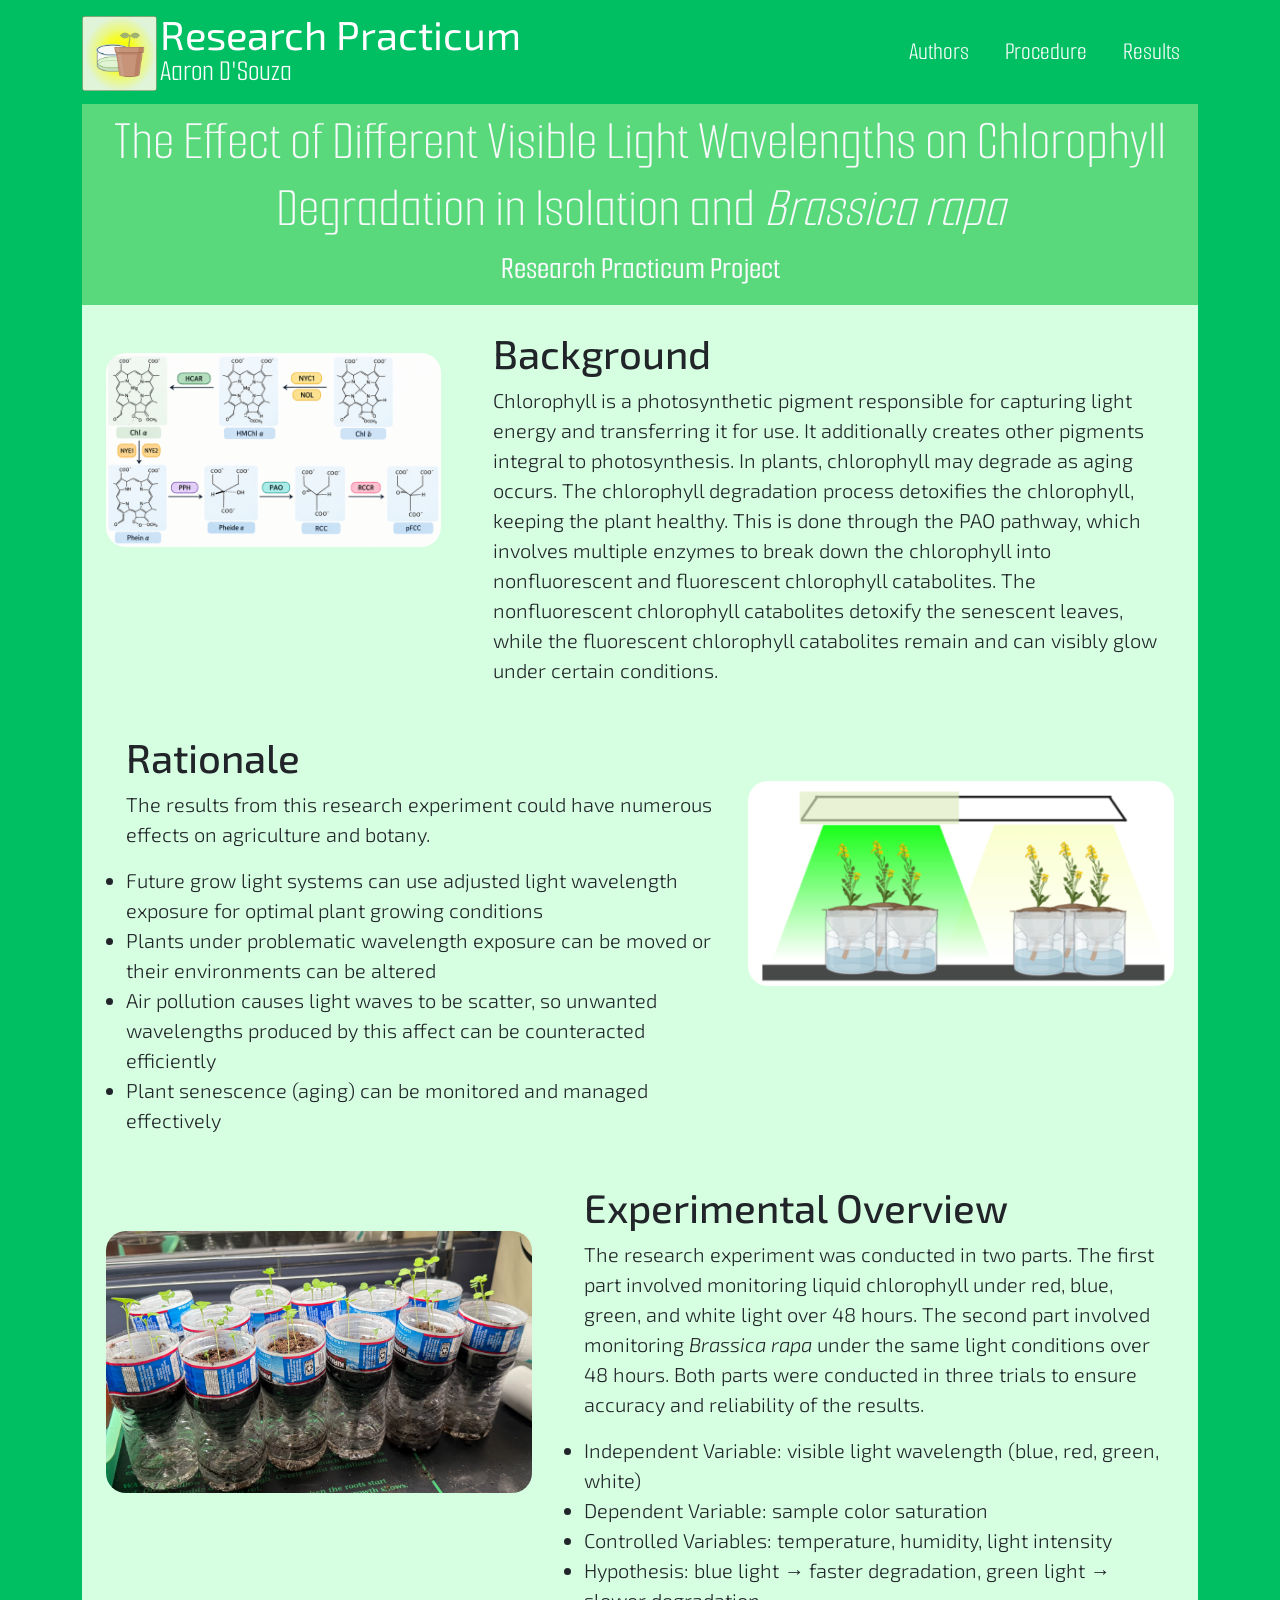
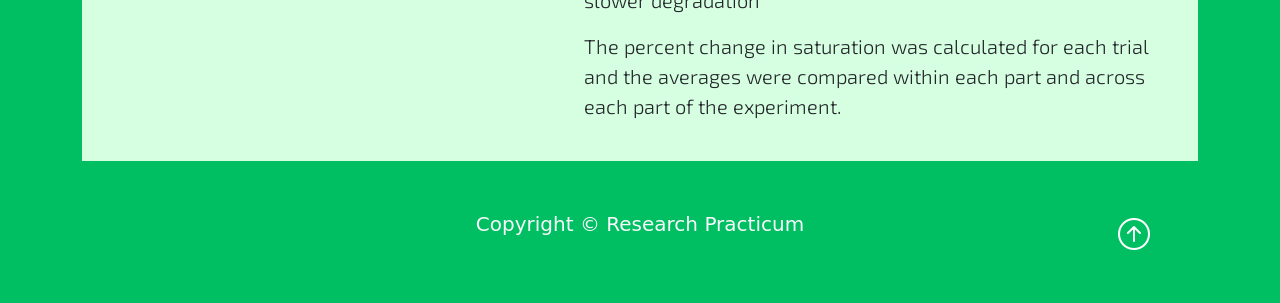
==== commit 17654907: "CSS & Nav Tweaks - Navbar adjustment (sticky, changed coloring, title text) - Font imports and inclu" ====
--- a/index.html
+++ b/index.html
@@ -21,11 +21,13 @@
     <div class="container-lg min-vh-100">
         <header>
             <!-- Navbar -->
-            <nav class="navbar navbar-expand-lg nav-background-color" data-bs-theme="dark">
+            <nav class="navbar navbar-expand-lg nav-background-color fixed-top" data-bs-theme="dark">
                 <div class="container">
                     <a href="#" class="navbar-brand"> <!-- Website Brand -->
                         <img src="img/brandlogo.png" alt="Brand Logo" class="d-inline-block align-text-top brand">
                     </a>
+
+                    <p class="title-content"></p>
 
                     <!-- Hamburger Menu Button -->
                     <button class="navbar-toggler" type="button" data-bs-toggle="collapse" data-bs-target="#navmenu">
@@ -73,7 +75,7 @@
         <section class="overview text-dark p-2 text-left">
             <div class="container">
                 <div class="row">
-                    <div class="col-sm-4 p-3">
+                    <div class="col-sm-4 p-3 mt-4">
                         <img src="img/PAO.png" alt="PAO Pathway" class="img-fluid img-trans-right">
                     </div>
                     <div class="col-sm-8 p-3">
@@ -93,7 +95,7 @@
                 </div>
 
                 <div class="row">
-                    <div class="col-sm-6 p-3">
+                    <div class="col-sm-7 p-3">
                         <h1 class="overview-left-padding">Rationale</h1> <!-- overview-left-padding-->
                         <p class="lead overview-font overview-left-padding">
                             The results from this research experiment could have numerous effects on agriculture and
@@ -109,14 +111,14 @@
                             <li>Plant senescence (aging) can be monitored and managed effectively</li>
                         </ul>
                     </div>
-                    <div class="col-sm-6 p-3">
+                    <div class="col-sm-5 p-3 mt-5">
                         <img src="img/plant-exp-group.png" alt="Plant Experimental Group Diagram"
                             class="img-fluid img-trans-left">
                     </div>
                 </div>
 
                 <div class="row">
-                    <div class="col-sm-5 p-3">
+                    <div class="col-sm-5 p-3 mt-5">
                         <img src="img/self-water.png" alt="Self-Watering Plant Systems" class="img-fluid img-trans-right">
                     </div>
                     <div class="col-sm-7 p-3">
@@ -134,7 +136,7 @@
                             <li>Controlled Variables: temperature, humidity, light intensity</li>
                             <li>Hypothesis: blue light &rarr; faster degradation, green light &rarr; slower degradation</li>
                         </ul>
-                        <p class="lead overview-font overview-left-padding">
+                        <p class="lead overview-font overview-left-padding  ">
                             The percent change in saturation was calculated for each trial and the averages were compared
                             within each part and across each part of the experiment.
                         </p>
--- a/styles.css
+++ b/styles.css
@@ -1,25 +1,33 @@
+/* --------------- Font Imports ---------------- */
+
+@import url('https://fonts.googleapis.com/css2?family=Exo+2:ital,wght@0,100..900;1,100..900&family=Smooch+Sans:wght@100..900&display=swap');
+
 /* ----------------- Class CSS ----------------- */
 
 .about {
-    width:400px;
+    width: 400px;
     margin: auto;
     transition: transform 0.5s cubic-bezier(0.175, 0.885, 0.32, 1.875) 0s;
-}   
+}
 
-.about:hover{
+.about:hover {
     transform: rotate(5deg);
 }
 
-.about-team{
-    color:rgb(82, 81, 81)
+.about-team {
+    color: rgb(0, 0, 0);
+    font-family: "Smooch Sans", sans-serif;
+    font-weight: 600;
+    margin-top: 100px;
 }
 
-.authors{
+.authors {
     background-color: #d6ffe1;
+    font-family: "Exo 2", sans-serif;
 }
 
-.body{
-    background-color: rgb(90, 92, 92);
+.body {
+    background-color: #00bf63;
 }
 
 .brand {
@@ -27,20 +35,20 @@
     height: 75px;
 }
 
-.chartjs-sample{
+.chartjs-sample {
     background-color: #8fa3ab;
 }
 
-.footer{                
+.footer {
     background-color: #00bf63;
 }
 
-.icon-white{            /* Arrow icon at bottom of page */
+.icon-white {
+    /* Arrow icon at bottom of page */
     color: #FFFFFF;
 }
 
 .img-trans-right {
-    margin-top: 25px;
     border-radius: 20px;
     transition: transform 0.5s cubic-bezier(0.175, 0.885, 0.32, 1.875) 0s;
 }
@@ -50,7 +58,6 @@
 }
 
 .img-trans-left {
-    margin-top: 25px;
     border-radius: 20px;
     transition: transform 0.5s cubic-bezier(0.175, 0.885, 0.32, 1.875) 0s;
 }
@@ -59,31 +66,42 @@
     transform: rotate(-5deg);
 }
 
-.nav-background-color{   /* navbar background color */
+.nav-background-color {
+    /* navbar background color */
     background-color: #00bf63;
 }
 
-.nav-menu-item{               /* navbar link text properties */
-    font-size:25px;
+.nav-menu-item {
+    /* navbar link text properties */
+    font-size: 25px;
     margin-left: 10px;
     margin-right: 10px;
+    font-family: "Smooch Sans", sans-serif;
+    color: #ffffff;
 }
 
-.overview{
+.overview {
     background-color: #d6ffe1;
+    font-family: "Exo 2", sans-serif;
 }
 
-.overview-left-padding{
+.overview-left-padding {
     padding-left: 20px;
 }
 
-.overview-right-padding{  
+.overview-right-padding {
     padding-right: 20px;
 }
 
-.procedure{
+.procedure {
     background-color: #d6ffe1;
     padding: 1px;
+    font-family: "Smooch Sans", sans-serif;
+    margin-top: 100px;
+}
+
+.procedure-header {
+    font-weight: 600;
 }
 
 .procedure-img {
@@ -91,20 +109,22 @@
     border-radius: 20px;
 }
 
-.showcase{
-    background-color: #59d97c; /*#0096c7*/
+.showcase {
+    background-color: #59d97c;
+    font-family: "Smooch Sans", sans-serif;
+    margin-top: 100px;
 }
 
 /* ----------------- ID CSS ----------------- */
 
 /* -----------------Underline Animation CSS -----------------*/
-#chart-wrapper{
+#chart-wrapper {
     margin: auto;
-    padding: 10px; 
+    padding: 10px;
     min-height: 400px;
     background-color: whitesmoke !important;
     justify-content: center;
-    align-items: center;  
+    align-items: center;
 }
 
 
@@ -112,9 +132,8 @@
 .hover-underline-animation {
     display: inline-block;
     position: relative;
-    /*color: #0087ca;*/
-  }
-  
+}
+
 .hover-underline-animation:after {
     content: '';
     position: absolute;
@@ -124,11 +143,30 @@
     bottom: 0;
     left: 0;
     background-color: #eae6e6;
-    /*transform-origin: bottom right;*/
     transition: transform 0.35s ease-out;
 }
-  
+
 .hover-underline-animation:hover:after {
     transform: scaleX(1);
-    /*transform-origin: bottom left;*/
+}
+
+.title-content::after {
+    content: "Aaron D'Souza";
+    bottom: 10px;
+    left: 160px;
+    position: absolute;
+    width: 100%;
+    font-family: "Smooch Sans", sans-serif;
+    font-size: 30px;
+    color: white;
+}
+
+.navbar-brand::after {
+    content: 'Research Practicum';
+    bottom: 40px;
+    left: 160px;
+    position: absolute;
+    width: 100%;
+    font-family: "Exo 2", sans-serif;
+    font-size: 40px;
 }
